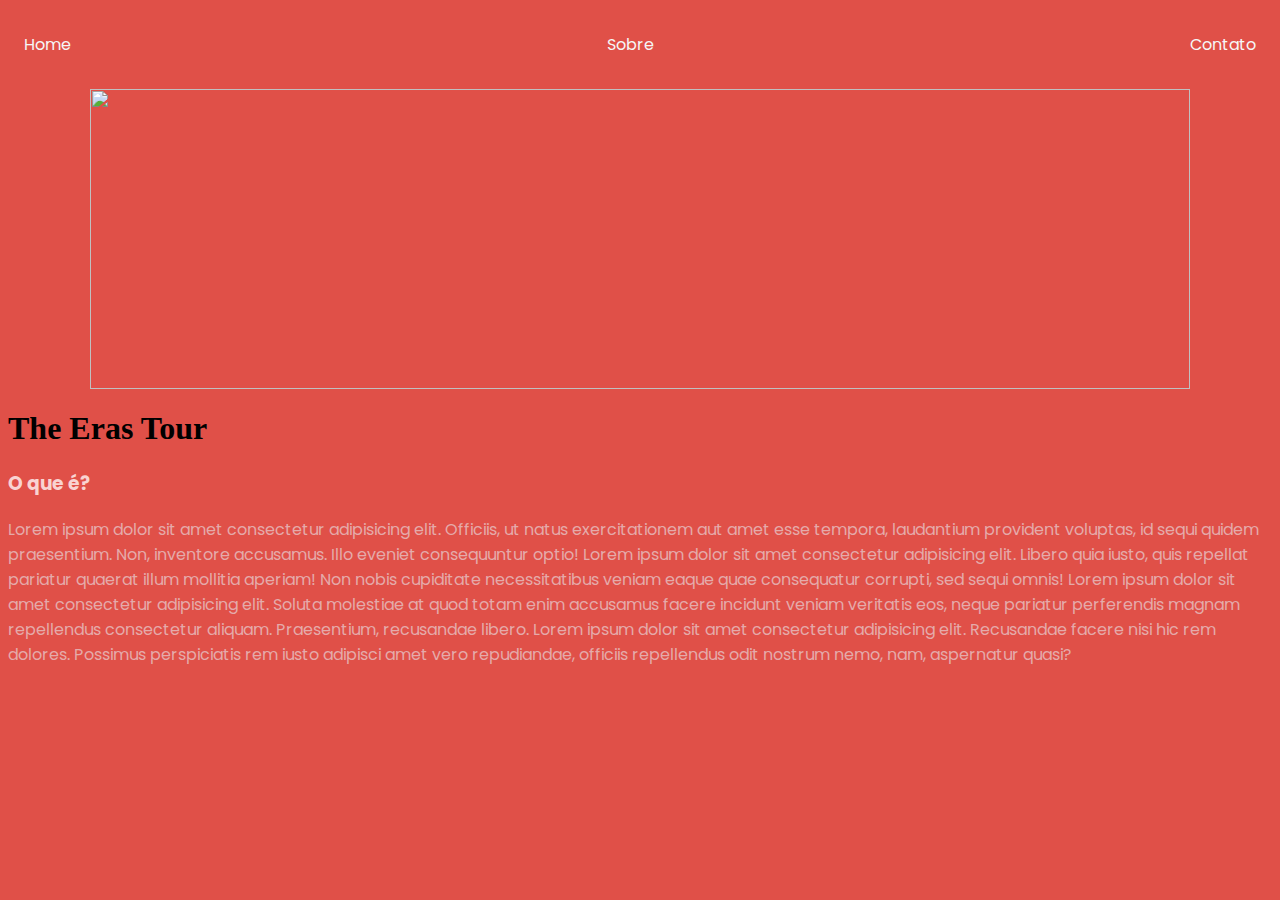
==== index.html @ 76cc9b92 "first commit" ====
<!DOCTYPE html>
<html lang="en">
<head>
    <meta charset="UTF-8">
    <meta name="viewport" content="width=device-width, initial-scale=1.0">
    <title>Site Anna</title>
    <link rel="stylesheet" href="style.css"
    <link rel="preconnect" href="https://fonts.googleapis.com">
<link rel="preconnect" href="https://fonts.gstatic.com" crossorigin>
<link href="https://fonts.googleapis.com/css2?family=Poppins:ital,wght@0,100;0,200;0,300;0,400;0,500;0,600;0,700;0,800;0,900;1,100;1,200;1,300;1,400;1,500;1,600;1,700;1,800;1,900&display=swap" rel="stylesheet">
</head>
<body>
    <nav>
        <ul>
            <li>
                <a href= "index.html">Home</a>
            </li>
            <li>
                <a href="sobre.html">Sobre</a> 
            </li>
            <li>
                <a href="contato.html"> Contato</a>
            </li>
        </ul>
    </nav>
    <header>
        <div class="center">
        <img src="./img/image.png"></img>
        </div>
        <h1>
            The Eras Tour
        </h1>
    </header>
    <main>
        <section>
            <h3> O que é?</h3>
            <p>
                Lorem ipsum dolor sit amet consectetur adipisicing elit. Officiis, ut natus exercitationem aut amet esse tempora, laudantium provident voluptas, id sequi quidem praesentium. Non, inventore accusamus. Illo eveniet consequuntur optio! Lorem ipsum dolor sit amet consectetur adipisicing elit. Libero quia iusto, quis repellat pariatur quaerat illum mollitia aperiam! Non nobis cupiditate necessitatibus veniam eaque quae consequatur corrupti, sed sequi omnis! Lorem ipsum dolor sit amet consectetur adipisicing elit. Soluta molestiae at quod totam enim accusamus facere incidunt veniam veritatis eos, neque pariatur perferendis magnam repellendus consectetur aliquam. Praesentium, recusandae libero. Lorem ipsum dolor sit amet consectetur adipisicing elit. Recusandae facere nisi hic rem dolores. Possimus perspiciatis rem iusto adipisci amet vero repudiandae, officiis repellendus odit nostrum nemo, nam, aspernatur quasi?
            </p>
        </section>
    </main>
</body>
</html>
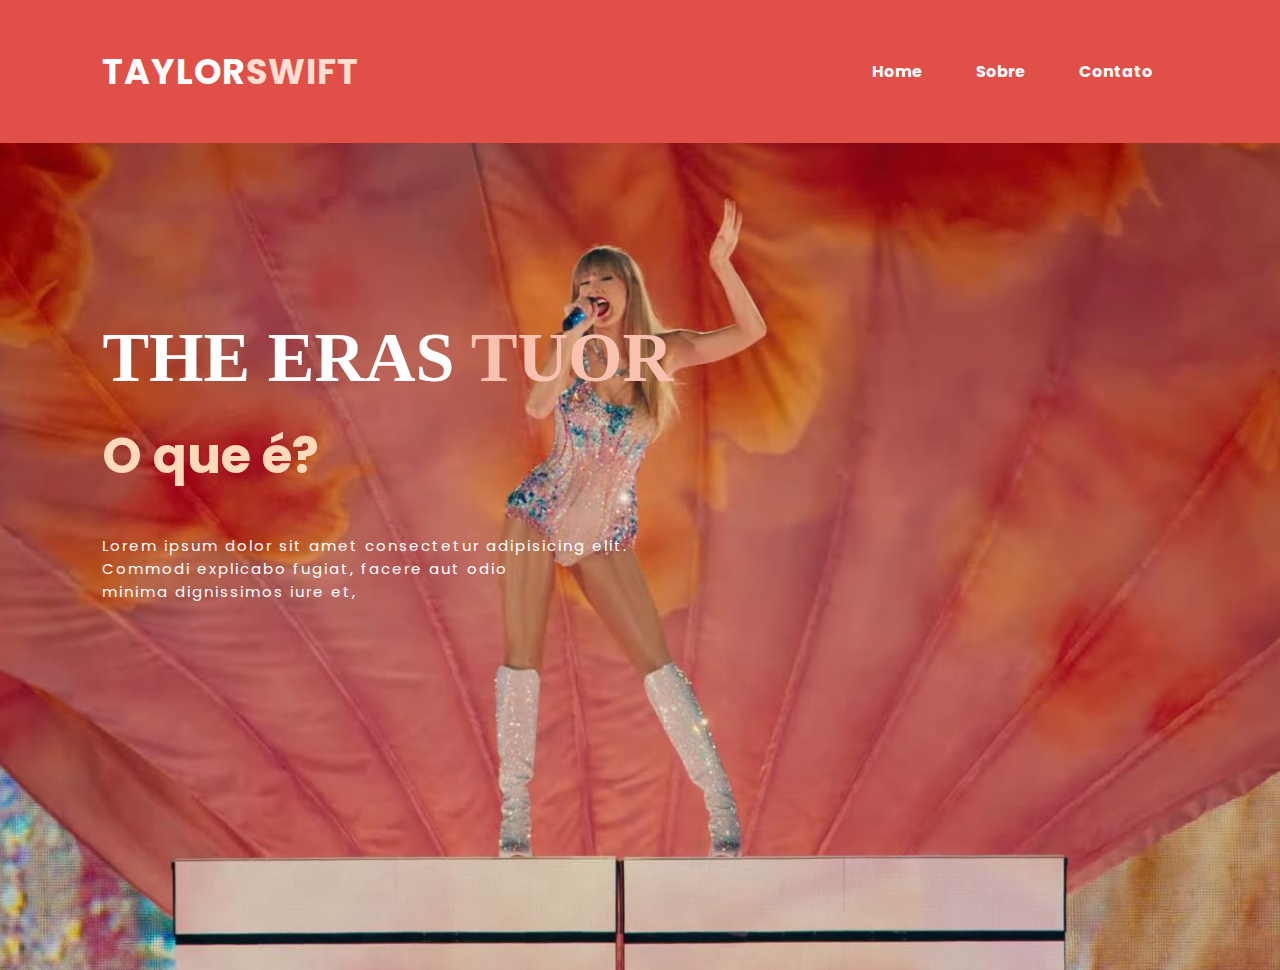
==== commit 5370c7de: "chore: css changes" ====
--- a/index.html
+++ b/index.html
@@ -6,38 +6,29 @@
     <title>Site Anna</title>
     <link rel="stylesheet" href="style.css"
     <link rel="preconnect" href="https://fonts.googleapis.com">
-<link rel="preconnect" href="https://fonts.gstatic.com" crossorigin>
-<link href="https://fonts.googleapis.com/css2?family=Poppins:ital,wght@0,100;0,200;0,300;0,400;0,500;0,600;0,700;0,800;0,900;1,100;1,200;1,300;1,400;1,500;1,600;1,700;1,800;1,900&display=swap" rel="stylesheet">
+    <link rel="preconnect" href="https://fonts.gstatic.com" crossorigin>
+
 </head>
 <body>
-    <nav>
-        <ul>
-            <li>
-                <a href= "index.html">Home</a>
-            </li>
-            <li>
-                <a href="sobre.html">Sobre</a> 
-            </li>
-            <li>
-                <a href="contato.html"> Contato</a>
-            </li>
-        </ul>
-    </nav>
-    <header>
-        <div class="center">
-        <img src="./img/image.png"></img>
-        </div>
-        <h1>
-            The Eras Tour
-        </h1>
-    </header>
-    <main>
-        <section>
-            <h3> O que é?</h3>
-            <p>
-                Lorem ipsum dolor sit amet consectetur adipisicing elit. Officiis, ut natus exercitationem aut amet esse tempora, laudantium provident voluptas, id sequi quidem praesentium. Non, inventore accusamus. Illo eveniet consequuntur optio! Lorem ipsum dolor sit amet consectetur adipisicing elit. Libero quia iusto, quis repellat pariatur quaerat illum mollitia aperiam! Non nobis cupiditate necessitatibus veniam eaque quae consequatur corrupti, sed sequi omnis! Lorem ipsum dolor sit amet consectetur adipisicing elit. Soluta molestiae at quod totam enim accusamus facere incidunt veniam veritatis eos, neque pariatur perferendis magnam repellendus consectetur aliquam. Praesentium, recusandae libero. Lorem ipsum dolor sit amet consectetur adipisicing elit. Recusandae facere nisi hic rem dolores. Possimus perspiciatis rem iusto adipisci amet vero repudiandae, officiis repellendus odit nostrum nemo, nam, aspernatur quasi?
-            </p>
-        </section>
-    </main>
+    <div class="background">
+        <nav>
+            <h2 class="logo">TAYLOR<span>SWIFT</span></h2><!--Logo-->
+            <ul class="cabeçalho-link">
+                <li><a href="#">Home</a></li>
+                <li><a href="sobre.html">Sobre</a></li>
+                <li><a href="contato.html">Contato</a></li>
+            </ul><!--cabeçalho-link-->
+        </nav>
+
+        <div class="Main">
+            <h1>THE ERAS <span>TUOR</span></h1>
+            <h3>O que é?</h3>
+            <p>Lorem ipsum dolor sit amet consectetur adipisicing elit. <br> Commodi explicabo fugiat,
+            facere aut odio <br> minima dignissimos iure et,
+            <div class="Container-btn">
+    
+            </div><!--Container-btn-->
+        </div><!--Main-->
+    </div><!--background-->
 </body>
 </html>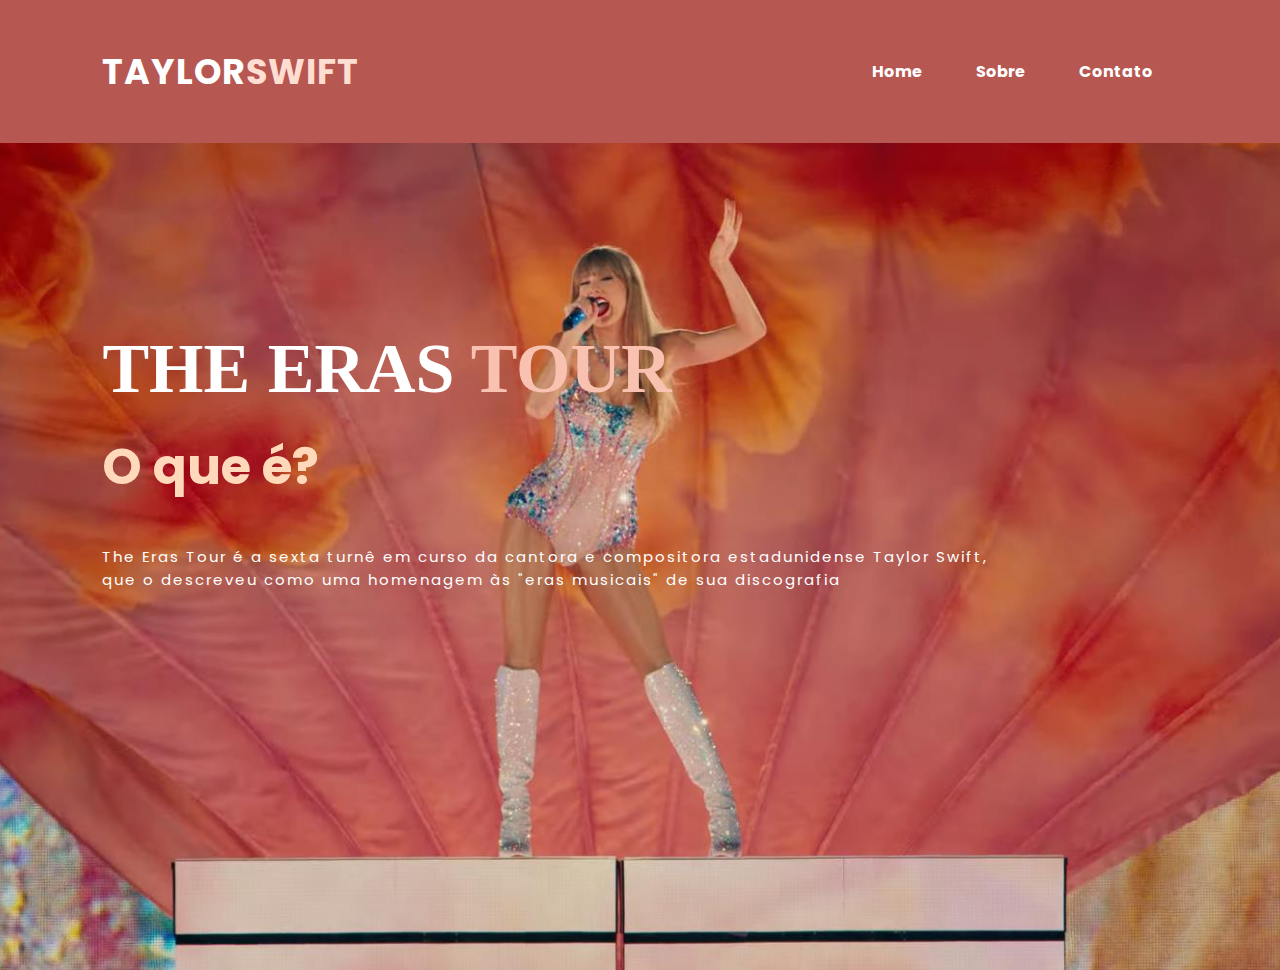
==== commit 6d75ec5b: "second commit" ====
--- a/index.html
+++ b/index.html
@@ -1,14 +1,15 @@
 <!DOCTYPE html>
 <html lang="en">
+
 <head>
     <meta charset="UTF-8">
     <meta name="viewport" content="width=device-width, initial-scale=1.0">
     <title>Site Anna</title>
-    <link rel="stylesheet" href="style.css"
-    <link rel="preconnect" href="https://fonts.googleapis.com">
+    <link rel="stylesheet" href="style.css" <link rel="preconnect" href="https://fonts.googleapis.com">
     <link rel="preconnect" href="https://fonts.gstatic.com" crossorigin>
 
 </head>
+
 <body>
     <div class="background">
         <nav>
@@ -21,14 +22,16 @@
         </nav>
 
         <div class="Main">
-            <h1>THE ERAS <span>TUOR</span></h1>
+            <h1>THE ERAS <span>TOUR</span></h1>
             <h3>O que é?</h3>
-            <p>Lorem ipsum dolor sit amet consectetur adipisicing elit. <br> Commodi explicabo fugiat,
-            facere aut odio <br> minima dignissimos iure et,
+            <p>The Eras Tour é a sexta turnê em curso da cantora e compositora estadunidense Taylor Swift, <br>
+                que o descreveu como uma homenagem às "eras musicais" de sua discografia
+
             <div class="Container-btn">
-    
+
             </div><!--Container-btn-->
         </div><!--Main-->
     </div><!--background-->
 </body>
+
 </html>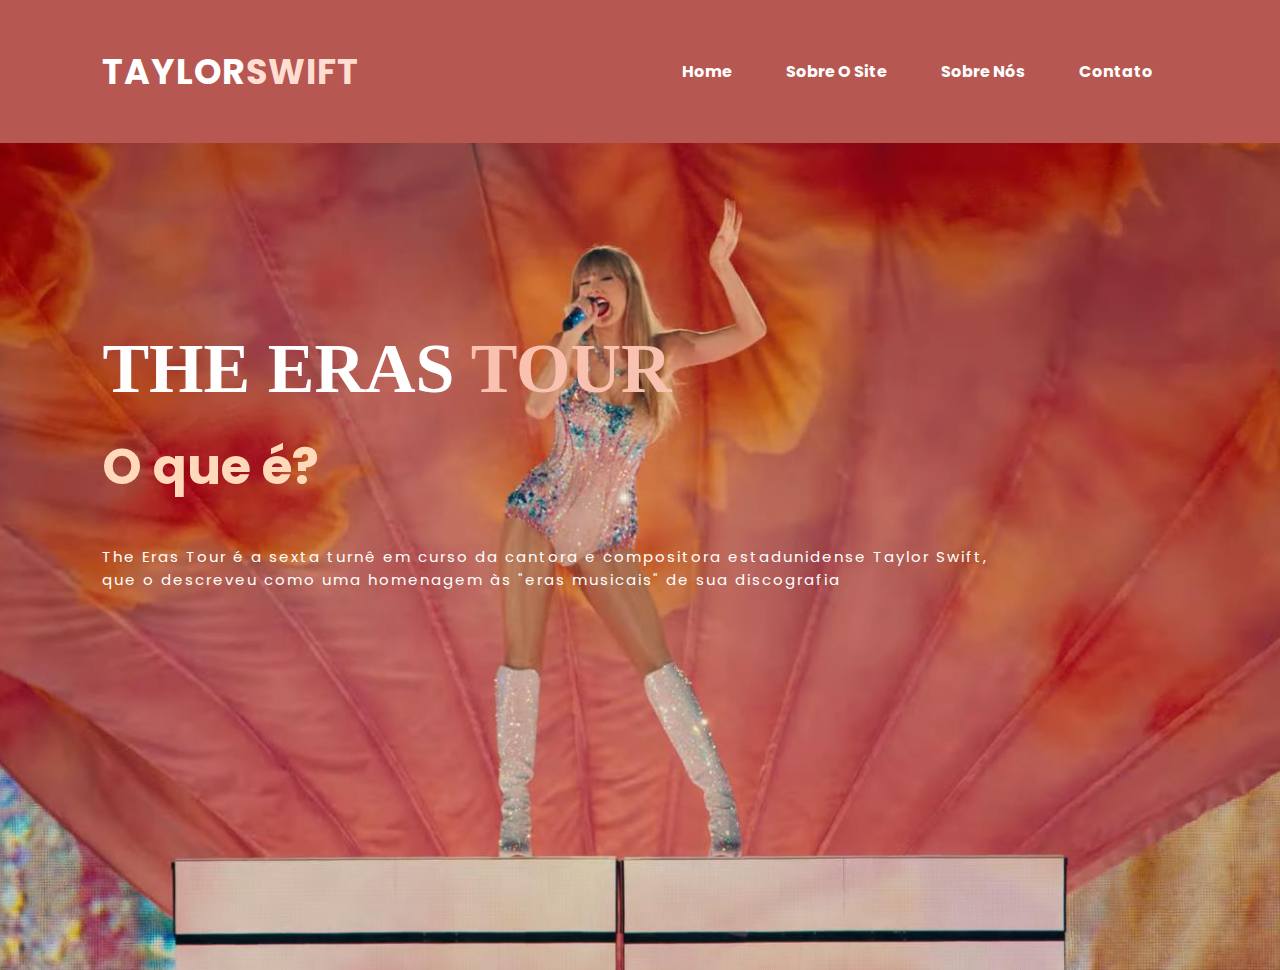
==== commit a941026f: "last commit" ====
--- a/index.html
+++ b/index.html
@@ -9,14 +9,14 @@
     <link rel="preconnect" href="https://fonts.gstatic.com" crossorigin>
 
 </head>
-
 <body>
     <div class="background">
         <nav>
             <h2 class="logo">TAYLOR<span>SWIFT</span></h2><!--Logo-->
             <ul class="cabeçalho-link">
                 <li><a href="#">Home</a></li>
-                <li><a href="sobre.html">Sobre</a></li>
+                <li><a href="sobres.html">Sobre o site</a></li>
+                <li><a href="sobre.html">Sobre nós</a></li>
                 <li><a href="contato.html">Contato</a></li>
             </ul><!--cabeçalho-link-->
         </nav>
